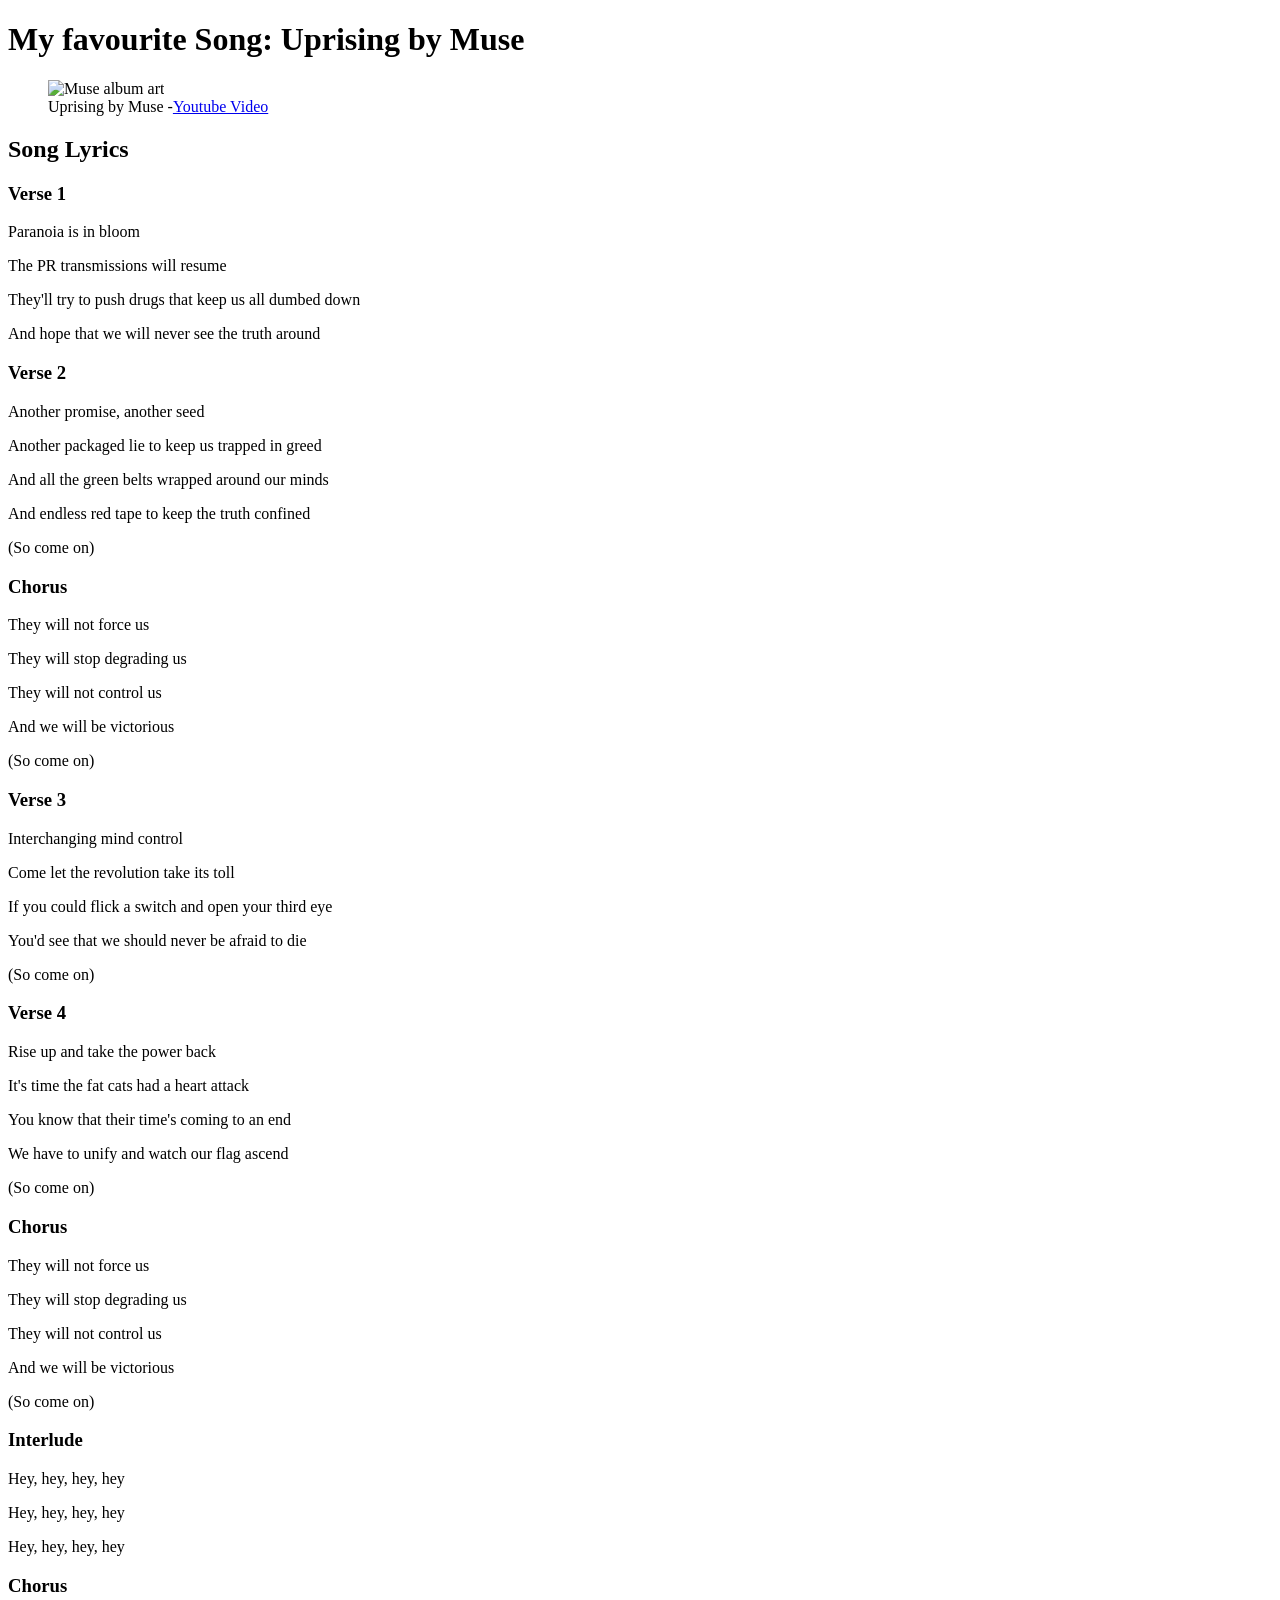
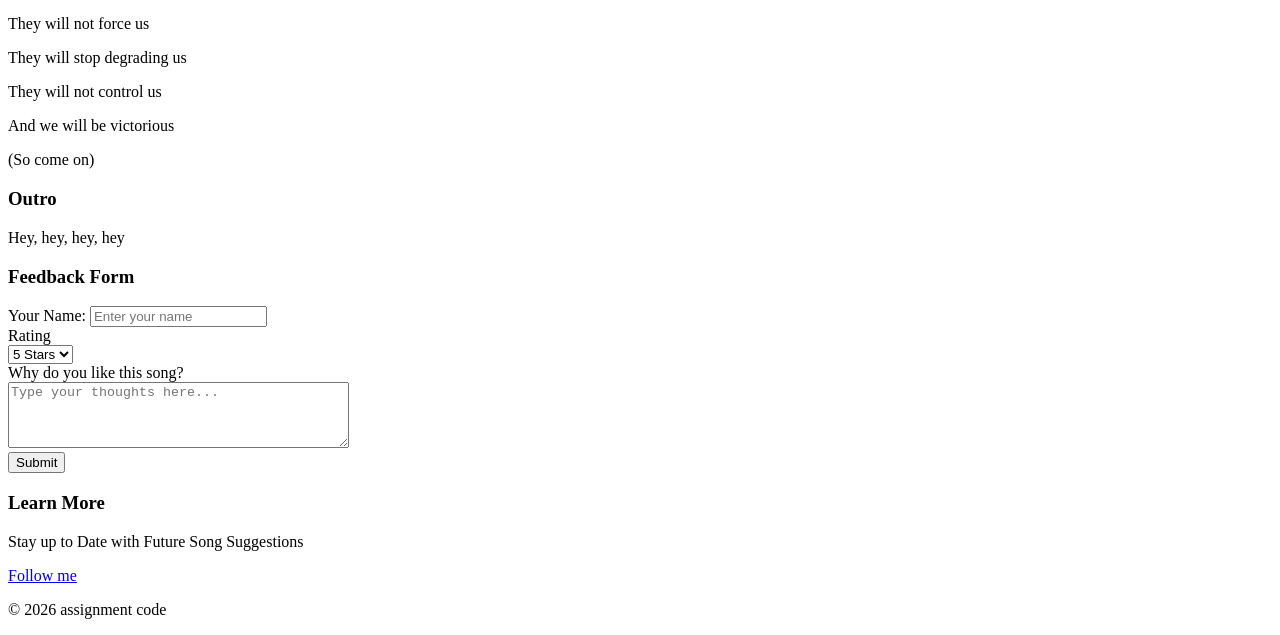
==== Assignments/Assignment 2/index.html @ 7f2d255b "Separate song parts into sections and replace br tags with p elements" ====
<!DOCTYPE html>
<html lang="en">
  <head> <!--Meta data for indexing and basic formating-->
    <meta charset="utf-8">
    <meta name="viewport" content="width=device-width, initial-scale=1">
    <title>Uprising by Muse - Song Lyrics & Feedback</title>
    <meta name="description" content="This is Matthew Hofstee's favourite song "> 
    <meta name="robots" content="nofollow, noindex">
  </head>
  <body>
    <header> <!---Image and href Link to Youtube Video -->
        
      <h1>My favourite Song: Uprising by Muse</h1>
      
         <figure>
        <img src="https://encrypted-tbn0.gstatic.com/images?q=tbn:ANd9GcTtsq0JGHTFIUMci06czobpma6Q6N5gUAbPgT6BYgRcvgyDHMk_-ytSnAU&s"
         alt="Muse album art" >
              
            <figcaption>Uprising by Muse -<a href="https://www.youtube.com/watch?v=w8KQmps-Sog">Youtube Video</a></figcaption>
        
      </figure>
      
    </header>
    <main>
      
      <section id="lyrics">
        <h2>Song Lyrics</h2>

        <section>
          <h3>Verse 1</h3>
          <p>Paranoia is in bloom</p>
          <p>The PR transmissions will resume</p>
          <p>They'll try to push drugs that keep us all dumbed down</p>
          <p>And hope that we will never see the truth around</p>
        </section>

        <section>
          <h3>Verse 2</h3>
          <p>Another promise, another seed</p>
          <p>Another packaged lie to keep us trapped in greed</p>
          <p>And all the green belts wrapped around our minds</p>
          <p>And endless red tape to keep the truth confined</p>
          <p>(So come on)</p>
        </section>

        <section>
          <h3>Chorus</h3>
          <p>They will not force us</p>
          <p>They will stop degrading us</p>
          <p>They will not control us</p>
          <p>And we will be victorious</p>
          <p>(So come on)</p>
        </section>

        <section>
          <h3>Verse 3</h3>
          <p>Interchanging mind control</p>
          <p>Come let the revolution take its toll</p>
          <p>If you could flick a switch and open your third eye</p>
          <p>You'd see that we should never be afraid to die</p>
          <p>(So come on)</p>
        </section>

        <section>
          <h3>Verse 4</h3>
          <p>Rise up and take the power back</p>
          <p>It's time the fat cats had a heart attack</p>
          <p>You know that their time's coming to an end</p>
          <p>We have to unify and watch our flag ascend</p>
          <p>(So come on)</p>
        </section>

        <section>
          <h3>Chorus</h3>
          <p>They will not force us</p>
          <p>They will stop degrading us</p>
          <p>They will not control us</p>
          <p>And we will be victorious</p>
          <p>(So come on)</p>
        </section>

        <section>
          <h3>Interlude</h3>
          <p>Hey, hey, hey, hey</p>
          <p>Hey, hey, hey, hey</p>
          <p>Hey, hey, hey, hey</p>
        </section>

        <section>
          <h3>Chorus</h3>
          <p>They will not force us</p>
          <p>They will stop degrading us</p>
          <p>They will not control us</p>
          <p>And we will be victorious</p>
          <p>(So come on)</p>
        </section>

        <section>
          <h3>Outro</h3>
          <p>Hey, hey, hey, hey</p>
        </section>

      </section>

  </article>
      </section>

     

      <section> <!-- Feedback Form Section -->
        <h3>Feedback Form</h3>
        <form method="post" action="somefile.php">

            <label for="user-name">Your Name:</label>
            <input type="text" id="user-name" name="user_name" 
            placeholder="Enter your name" required>
            <br>
            <label for="rating">Rating</label>
            <br>
            <select name="Rating" id="rating">
                <option value="5">5 Stars</option>
                <option value="4">4 Stars</option>
                <option value="3">3 Stars</option>
                <option value="2">2 Stars</option>
                <option value="1">1 Star</option>
              </select>
            <br>
            <label for="feedback">Why do you like this song?</label>
            <br>
            <textarea id="feedback" name="feedback" rows="4" cols="40"
            placeholder="Type your thoughts here..."></textarea>
              <br>
          <button type="submit">Submit</button>
        
        </form>
      </section>
    </main>
    <aside>
      <article>
        <h3>Learn More</h3>
        <p>Stay up to Date with Future Song Suggestions</p>
        <a href="#"><!--(Placeholder for link to weekly newsletter)-->
            Follow me</a>
      </article>
    </aside>
    <footer>
      <p>&copy; 2026 assignment code</p>
    </footer>
  </body>
</html>
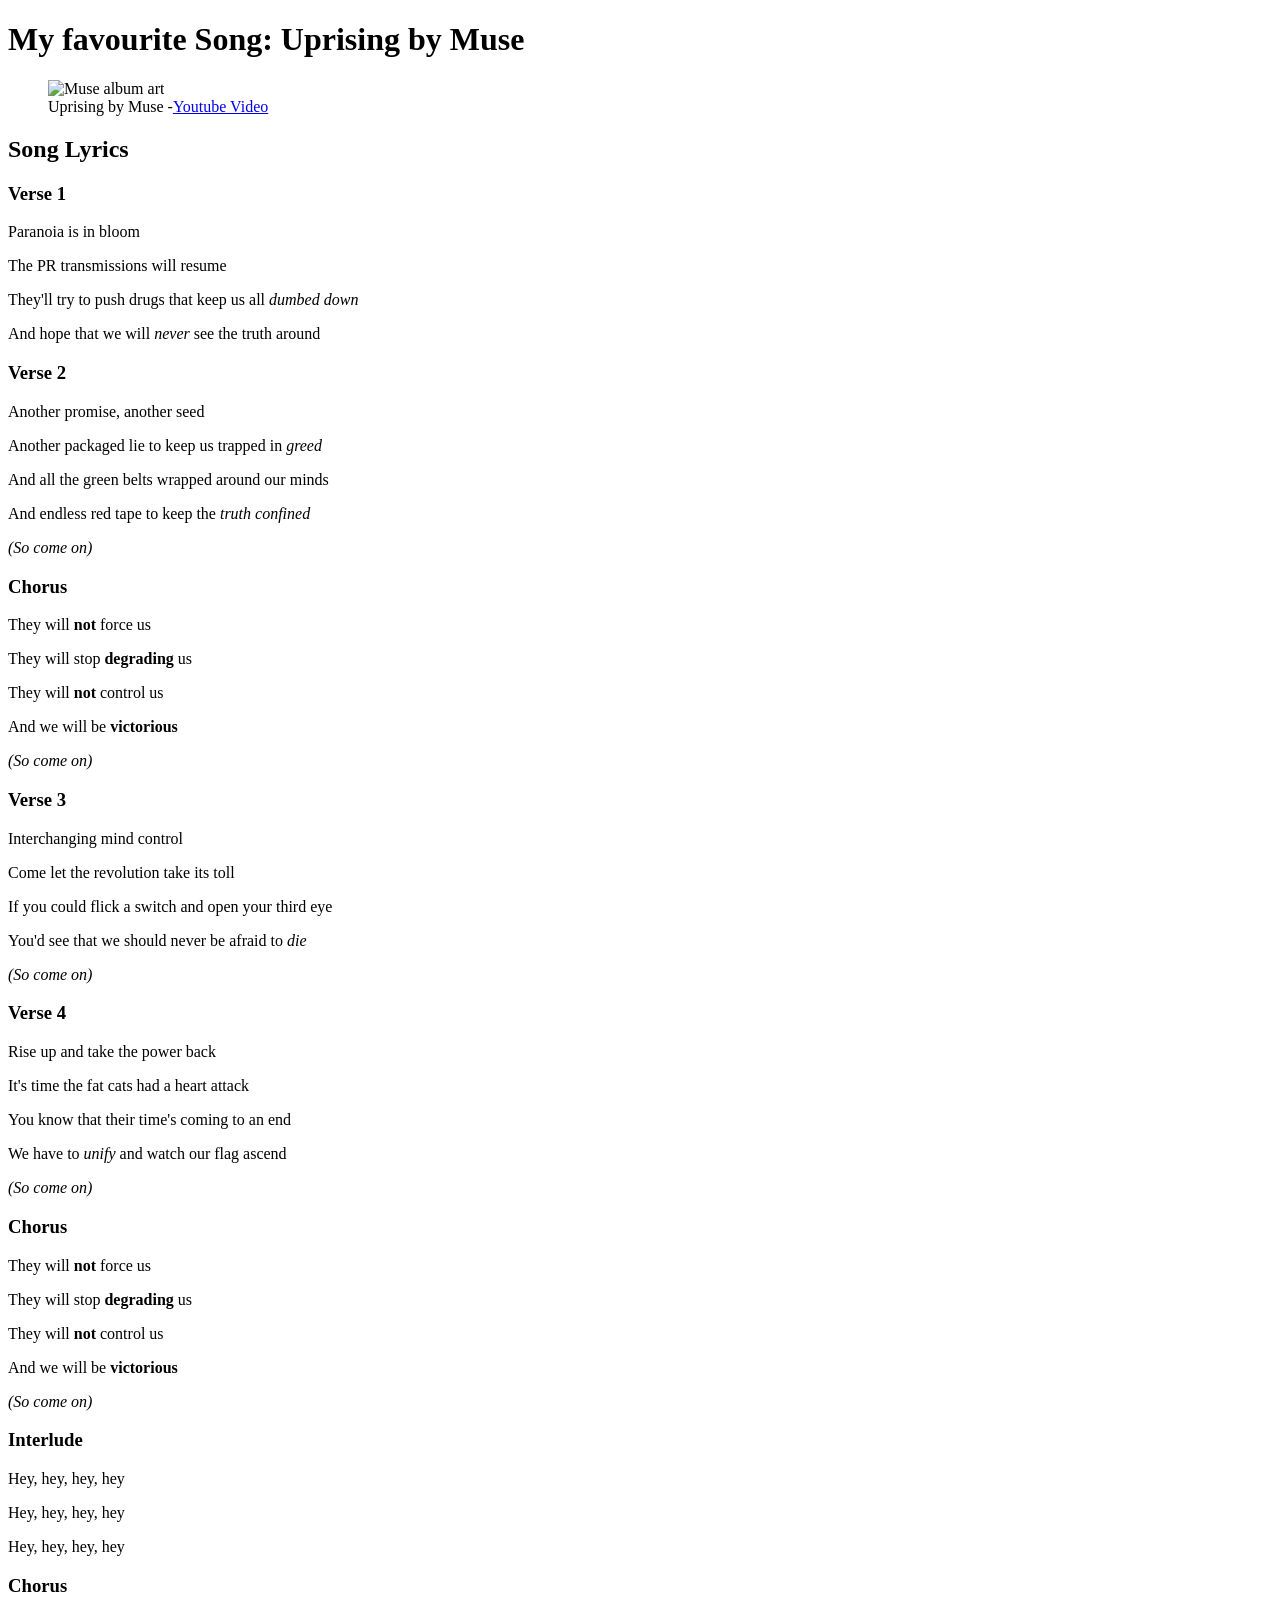
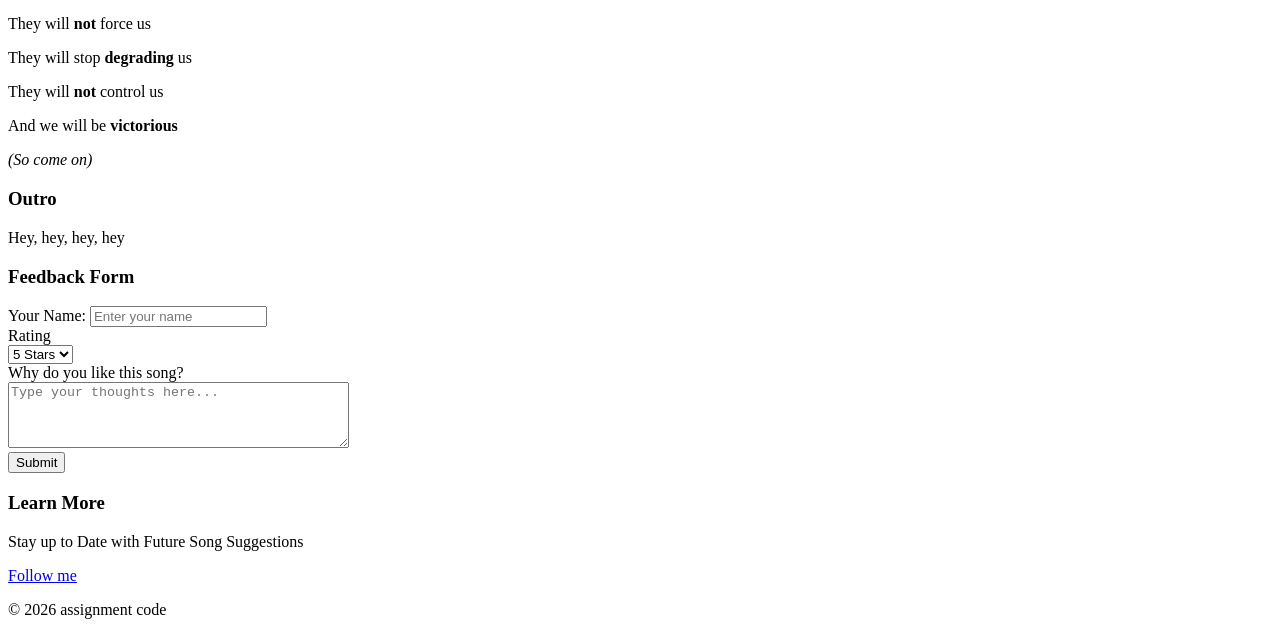
==== commit ae45cdc1: "added strong and em tags for an eerie, dramatic, and punch" ====
--- a/Assignments/Assignment 2/index.html
+++ b/Assignments/Assignment 2/index.html
@@ -6,6 +6,14 @@
     <title>Uprising by Muse - Song Lyrics & Feedback</title>
     <meta name="description" content="This is Matthew Hofstee's favourite song "> 
     <meta name="robots" content="nofollow, noindex">
+    
+    <!-- 1. Google Fonts Link goes here in the <head> -->
+    <link rel="preconnect" href="https://fonts.googleapis.com">
+    <link rel="preconnect" href="https://fonts.gstatic.com" crossorigin>
+    <link href="https://fonts.googleapis.com/css2?family=Inter:wght@400;700;900&family=Rosarivo:ital@0;1&display=swap" rel="stylesheet">
+
+    <!-- 2. Your External CSS Link goes right below it -->
+    <link rel="stylesheet" href="css/style.css">
   </head>
   <body>
     <header> <!---Image and href Link to Youtube Video -->
@@ -23,79 +31,86 @@
     </header>
     <main>
       
-      <section id="lyrics">
+<section id="lyrics">
         <h2>Song Lyrics</h2>
 
-        <section>
+        <!-- Verse 1 -->
+        <section class="verse" id="verse-1">
           <h3>Verse 1</h3>
           <p>Paranoia is in bloom</p>
           <p>The PR transmissions will resume</p>
-          <p>They'll try to push drugs that keep us all dumbed down</p>
-          <p>And hope that we will never see the truth around</p>
+          <p>They'll try to push drugs that keep us all <em>dumbed down</em></p>
+          <p>And hope that we will <em>never</em> see the truth around</p>
         </section>
 
-        <section>
+        <!-- Verse 2 -->
+        <section class="verse" id="verse-2">
           <h3>Verse 2</h3>
           <p>Another promise, another seed</p>
-          <p>Another packaged lie to keep us trapped in greed</p>
+          <p>Another packaged lie to keep us trapped in <em>greed</em></p>
           <p>And all the green belts wrapped around our minds</p>
-          <p>And endless red tape to keep the truth confined</p>
-          <p>(So come on)</p>
+          <p>And endless red tape to keep the <em>truth confined</em></p>
+          <p><em>(So come on)</em></p>
         </section>
 
-        <section>
+        <!-- Chorus 1 -->
+        <section class="chorus" id="chorus-1">
           <h3>Chorus</h3>
-          <p>They will not force us</p>
-          <p>They will stop degrading us</p>
-          <p>They will not control us</p>
-          <p>And we will be victorious</p>
-          <p>(So come on)</p>
+          <p>They will <strong>not</strong> force us</p>
+          <p>They will stop <strong>degrading</strong> us</p>
+          <p>They will <strong>not</strong> control us</p>
+          <p class="climax">And we will be <strong>victorious</strong></p>
+          <p class="hook"><em>(So come on)</em></p>
         </section>
 
-        <section>
+        <!-- Verse 3 -->
+        <section class="verse" id="verse-3">
           <h3>Verse 3</h3>
           <p>Interchanging mind control</p>
           <p>Come let the revolution take its toll</p>
           <p>If you could flick a switch and open your third eye</p>
-          <p>You'd see that we should never be afraid to die</p>
-          <p>(So come on)</p>
+          <p>You'd see that we should never be afraid to <em>die</em></p>
+          <p><em>(So come on)</em></p>
         </section>
 
-        <section>
+        <!-- Verse 4 -->
+        <section class="verse" id="verse-4">
           <h3>Verse 4</h3>
           <p>Rise up and take the power back</p>
           <p>It's time the fat cats had a heart attack</p>
           <p>You know that their time's coming to an end</p>
-          <p>We have to unify and watch our flag ascend</p>
-          <p>(So come on)</p>
+          <p>We have to <em>unify</em> and watch our flag ascend</p>
+          <p><em>(So come on)</em></p>
         </section>
 
-        <section>
+<!-- Chorus 2 -->
+        <section class="chorus" id="chorus-2">
           <h3>Chorus</h3>
-          <p>They will not force us</p>
-          <p>They will stop degrading us</p>
-          <p>They will not control us</p>
-          <p>And we will be victorious</p>
-          <p>(So come on)</p>
+          <p>They will <strong>not</strong> force us</p>
+          <p>They will stop <strong>degrading</strong> us</p>
+          <p>They will <strong>not</strong> control us</p>
+          <p class="climax">And we will be <strong>victorious</strong></p>
+          <p class="hook"><em>(So come on)</em></p>
         </section>
 
-        <section>
+<section class="interlude" id="interlude">
           <h3>Interlude</h3>
           <p>Hey, hey, hey, hey</p>
           <p>Hey, hey, hey, hey</p>
           <p>Hey, hey, hey, hey</p>
         </section>
 
-        <section>
+        <section class="chorus" id="chorus-3">
           <h3>Chorus</h3>
-          <p>They will not force us</p>
-          <p>They will stop degrading us</p>
-          <p>They will not control us</p>
-          <p>And we will be victorious</p>
-          <p>(So come on)</p>
+          <p>They will <strong>not</strong> force us</p>
+          <p>They will stop <strong>degrading</strong> us</p>
+          <p>They will <strong>not</strong> control us</p>
+          <p class="climax">And we will be <strong>victorious</strong></p>
+          <p class="hook"><em>(So come on)</em></p>
         </section>
 
-        <section>
+        <!-- Outro -->
+        <section class="outro" id="outro">
           <h3>Outro</h3>
           <p>Hey, hey, hey, hey</p>
         </section>
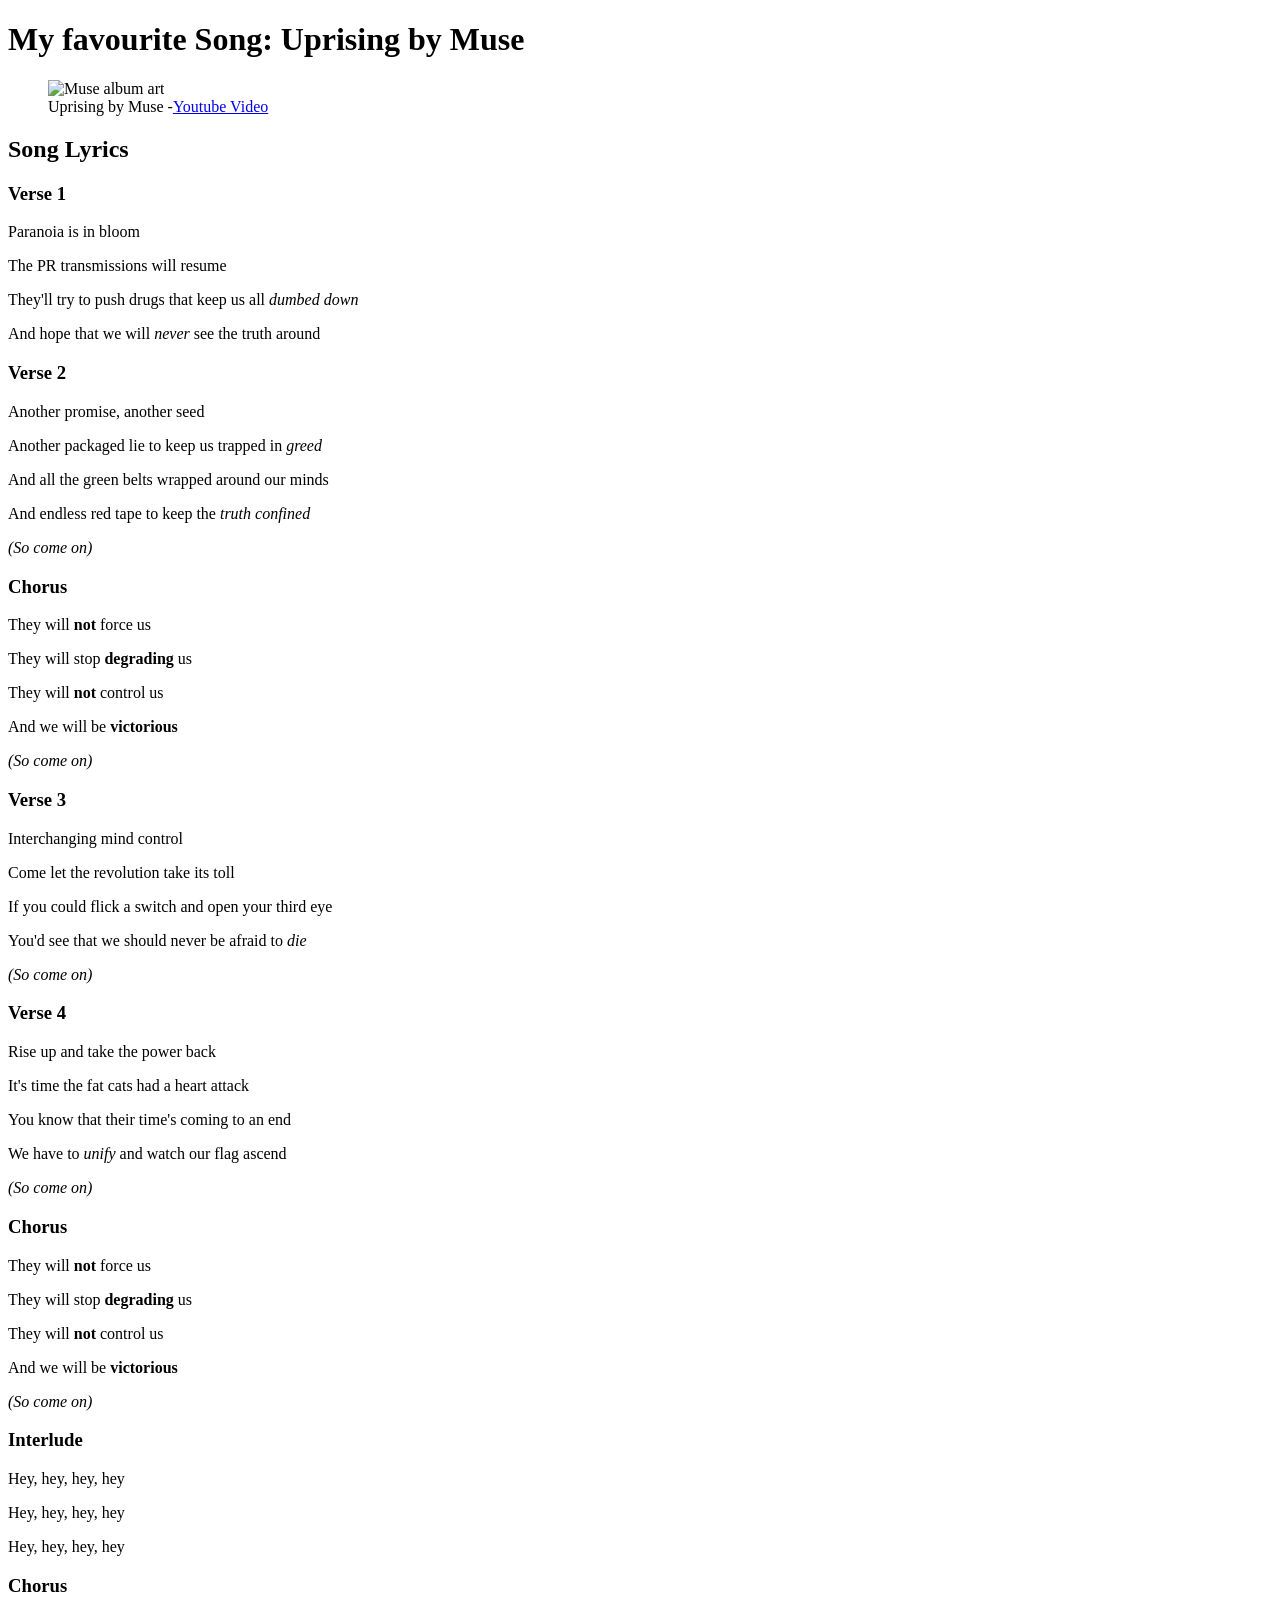
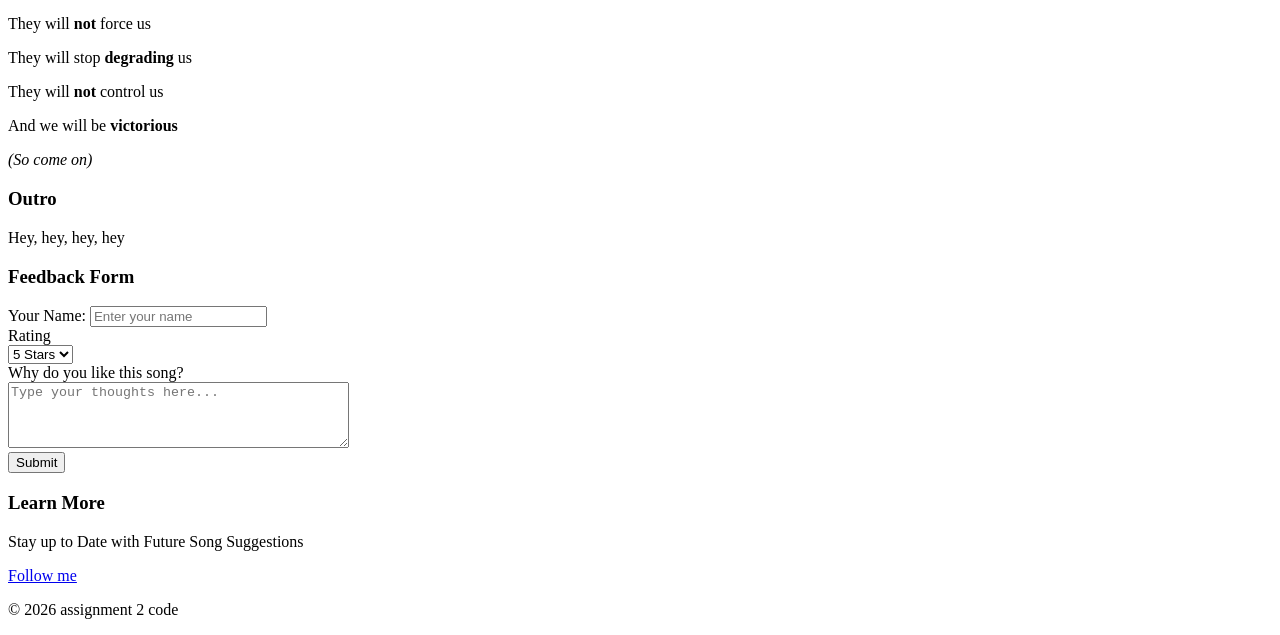
==== commit d7bdae48: "Add padding, margin, background color, and layout styles for sections" ====
--- a/Assignments/Assignment 2/index.html
+++ b/Assignments/Assignment 2/index.html
@@ -159,7 +159,7 @@
       </article>
     </aside>
     <footer>
-      <p>&copy; 2026 assignment code</p>
+      <p>&copy; 2026 assignment 2 code</p>
     </footer>
   </body>
 </html>
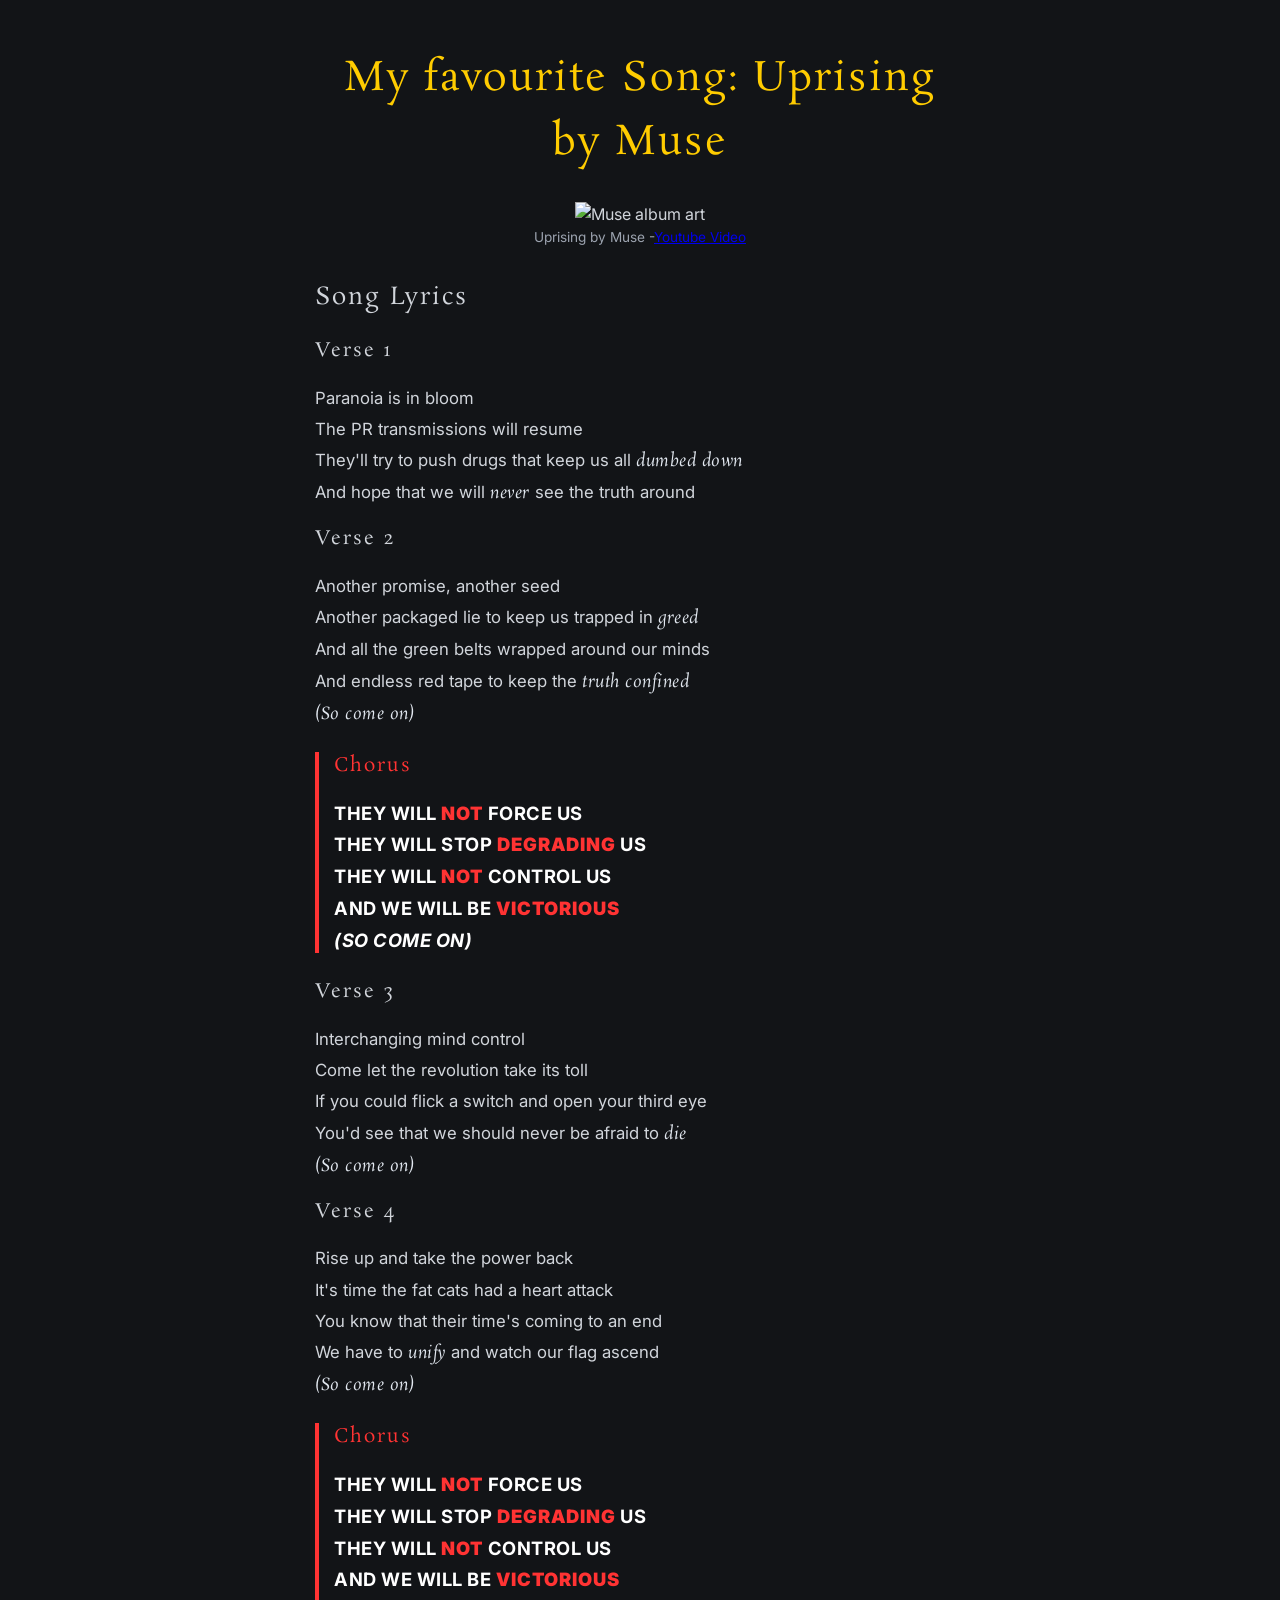
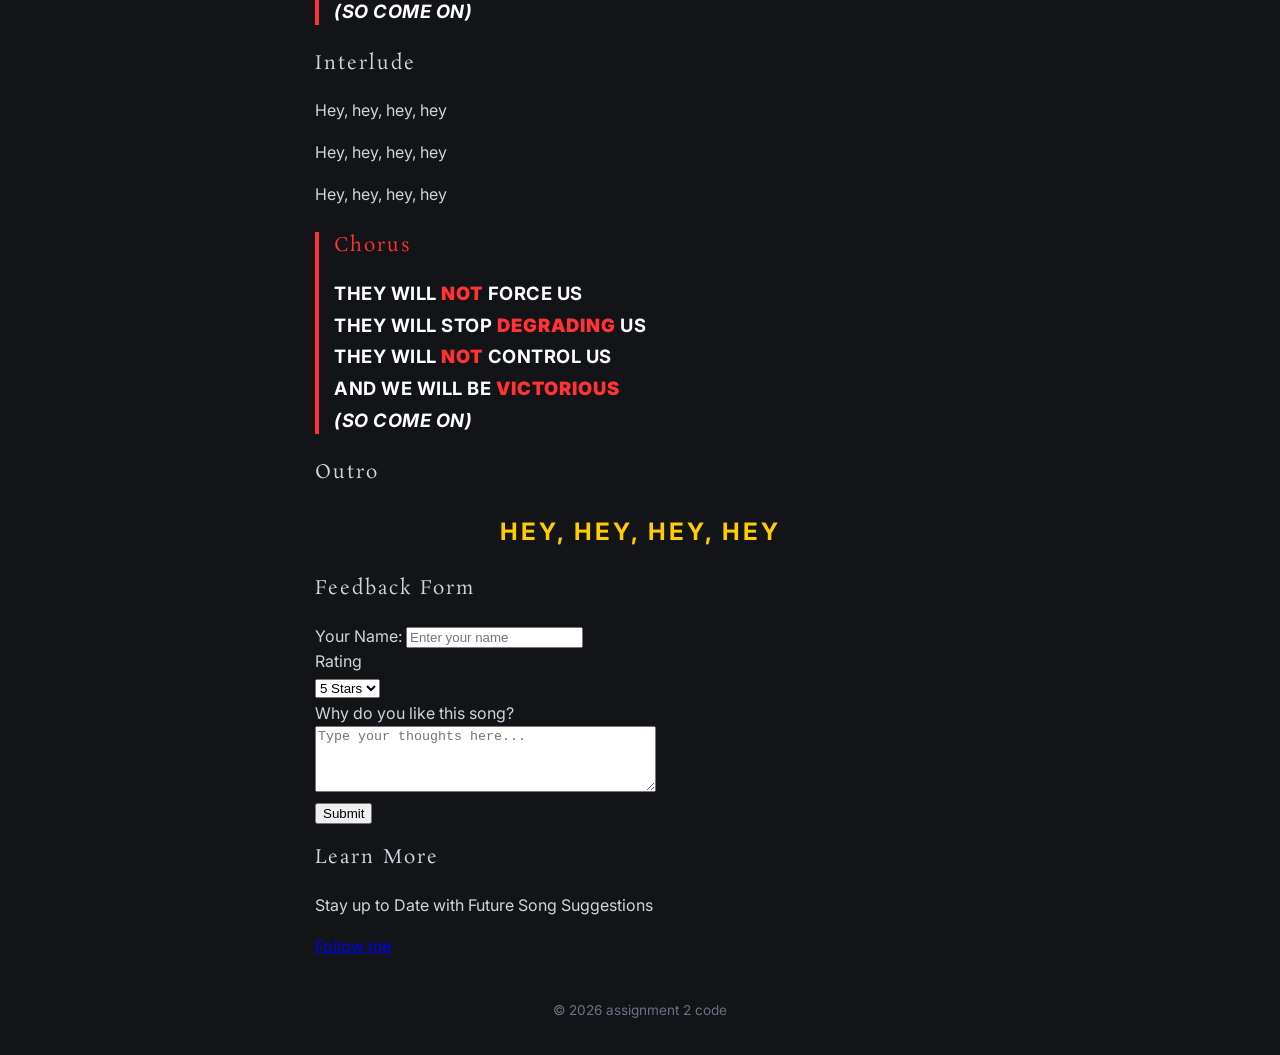
==== commit b4a38f08: "Changed file name to fit href for stylesheet" ====
--- a/Assignments/Assignment 2/index.html
+++ b/Assignments/Assignment 2/index.html
@@ -13,7 +13,7 @@
     <link href="https://fonts.googleapis.com/css2?family=Inter:wght@400;700;900&family=Rosarivo:ital@0;1&display=swap" rel="stylesheet">
 
     <!-- 2. Your External CSS Link goes right below it -->
-    <link rel="stylesheet" href="css/style.css">
+    <link rel="stylesheet" href="css/Style.css">
   </head>
   <body>
     <header> <!---Image and href Link to Youtube Video -->
--- a/Assignments/Assignment 2/css/Style.css
+++ b/Assignments/Assignment 2/css/Style.css
@@ -0,0 +1,115 @@
+/* Base font for general body and clean reading */
+body {
+  font-family: 'Inter', sans-serif;
+  font-weight: 400;
+  line-height: 1.6;
+}
+
+/* Stylized headers and dramatic accents */
+h1, h2, h3 {
+  font-family: 'Rosarivo', serif;
+  font-weight: 400;
+  letter-spacing: 2px;
+}
+
+/* Give strong tags in the chorus that aggressive punch */
+.chorus strong {
+  font-family: 'Inter', sans-serif;
+  font-weight: 900;
+  color: #ff3333;
+  letter-spacing: 1px;
+}
+
+/* Give em tags that eerie, dramatic Rosarivo italic feel */
+.verse em {
+  font-family: 'Rosarivo', serif;
+  font-style: italic;
+  color: #e2e8f0;
+  letter-spacing: 0.5px;
+}
+
+/* Page width, basic centering, and dark theme contrast */
+body {
+  background-color: #121417;
+  color: #d1d5db;
+  max-width: 650px;
+  margin: 0 auto;
+  padding: 20px;
+}
+
+header {
+  text-align: center;
+  margin-bottom: 30px;
+}
+
+h1 {
+  font-size: 2.5rem;
+  color: #ffcc00;
+}
+
+figure {
+  text-align: center;
+}
+
+figure img {
+  max-width: 220px;
+  height: auto;
+}
+
+figcaption {
+  font-size: 0.85rem;
+  color: #9ca3af;
+}
+
+/* Verses: standard line spacing and calm reading */
+.verse p {
+  font-size: 1.05rem; /* Up from 1rem */
+  line-height: 1.5;
+  margin: 6px 0;
+}
+
+/* Chorus: loud, bold, shouting */
+.chorus {
+  margin: 25px 0;
+  border-left: 4px solid #ff3333;
+  padding-left: 15px;
+}
+
+.chorus h3 {
+  color: #ff3333;
+}
+
+.chorus p {
+  font-family: 'Inter', sans-serif;
+  font-size: 1.15rem; /* Down from 1.35rem */
+  font-weight: 700;
+  text-transform: uppercase;
+  letter-spacing: 0.5px; /* Down from 1px */
+  line-height: 1.4;
+  color: #ffffff;
+  margin: 6px 0;
+}
+
+/* Repeated hook lines (So come on) */
+.hook {
+  font-style: italic;
+  color: #ffcc00;
+}
+
+/* Outro chant */
+.outro p {
+  font-size: 1.5rem;
+  font-weight: 700;
+  letter-spacing: 3px;
+  text-align: center;
+  color: #ffcc00;
+  text-transform: uppercase;
+}
+
+/* Clean footer */
+footer {
+  text-align: center;
+  margin-top: 40px;
+  font-size: 0.85rem;
+  color: #6b7280;
+}
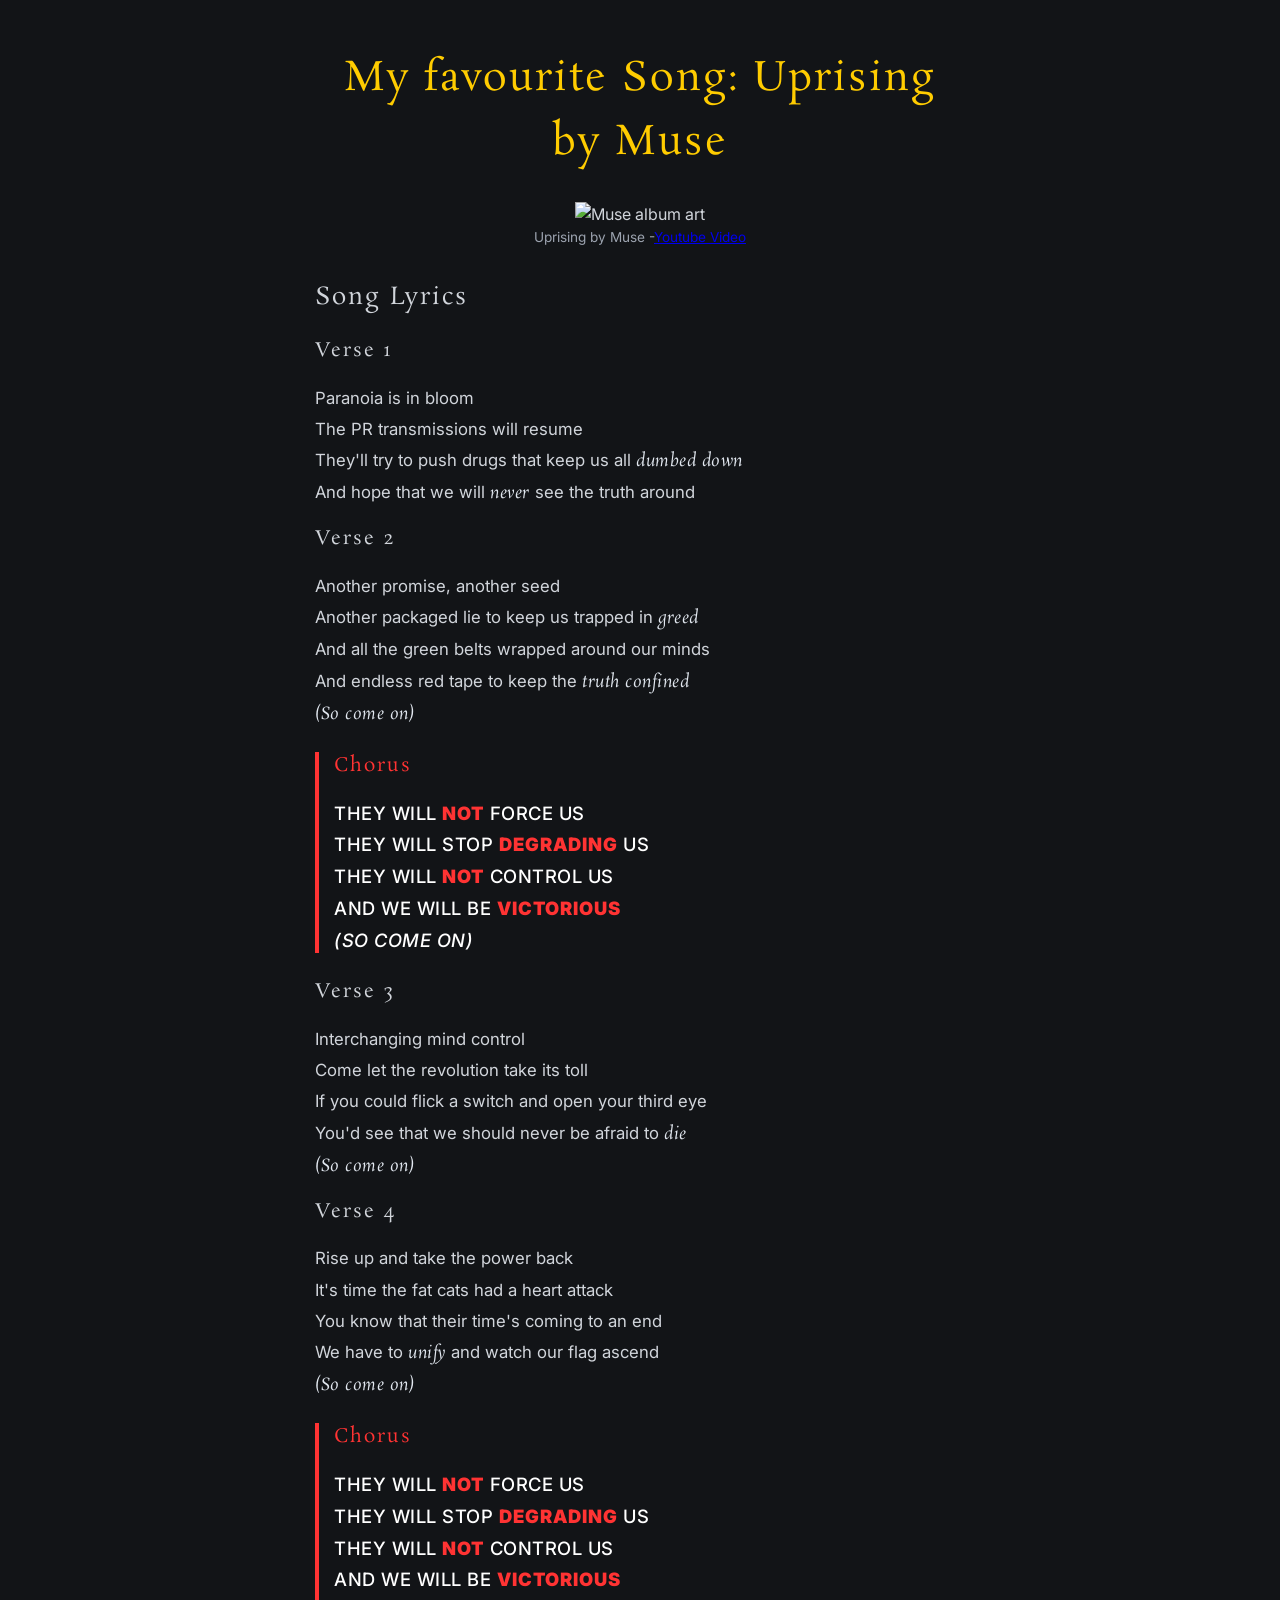
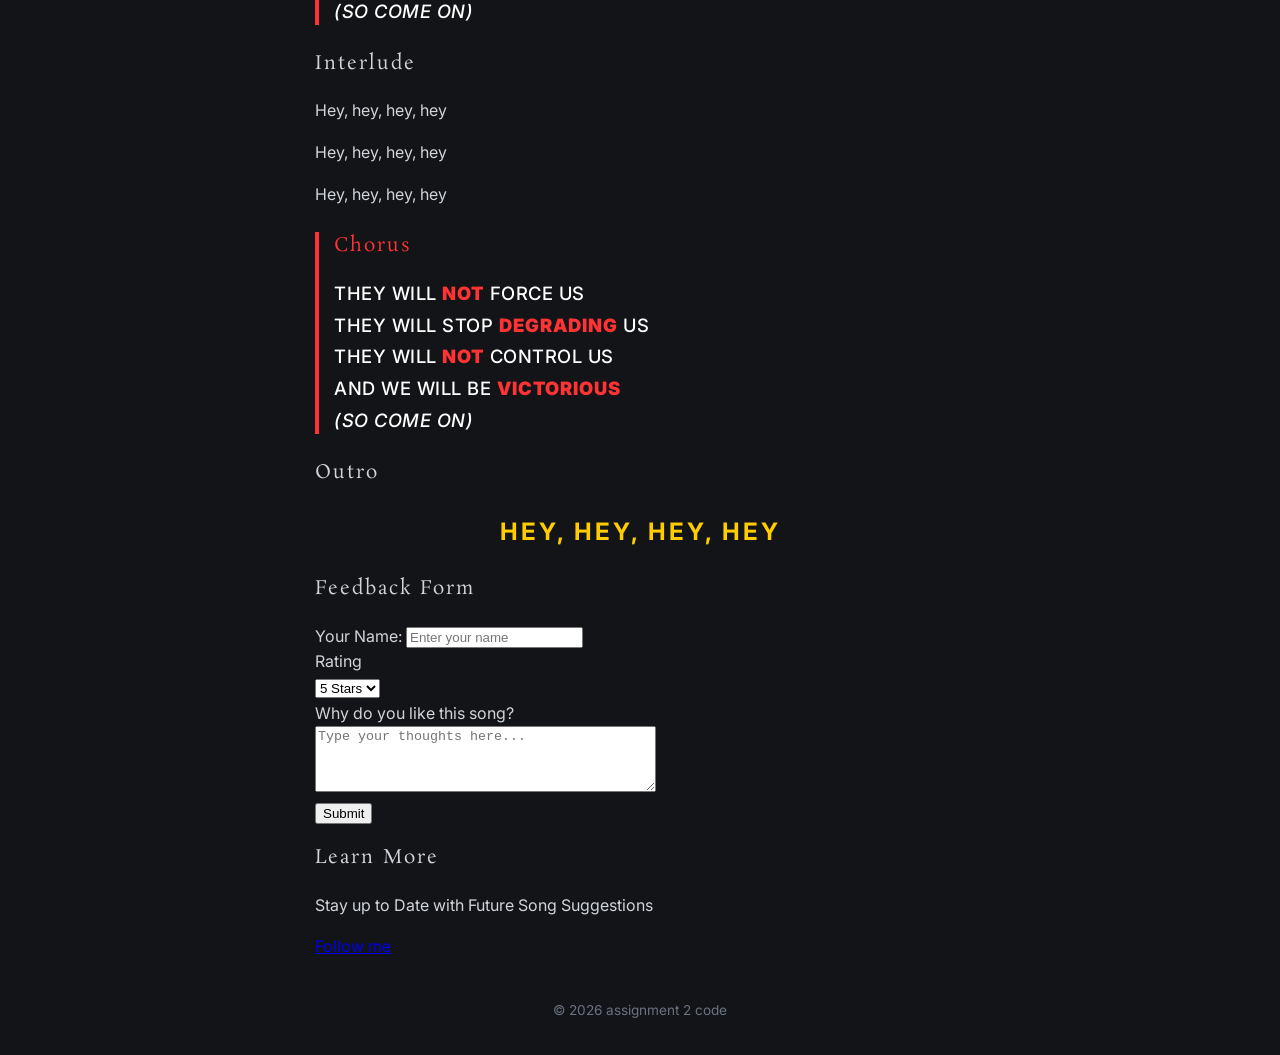
==== commit 3cabd4aa: "Cleared two errors from W3C HTML Vaildation check - two Stray end tags" ====
--- a/Assignments/Assignment 2/index.html
+++ b/Assignments/Assignment 2/index.html
@@ -1,165 +1,160 @@
-<!DOCTYPE html>
-<html lang="en">
-  <head> <!--Meta data for indexing and basic formating-->
-    <meta charset="utf-8">
-    <meta name="viewport" content="width=device-width, initial-scale=1">
-    <title>Uprising by Muse - Song Lyrics & Feedback</title>
-    <meta name="description" content="This is Matthew Hofstee's favourite song "> 
-    <meta name="robots" content="nofollow, noindex">
-    
-    <!-- 1. Google Fonts Link goes here in the <head> -->
-    <link rel="preconnect" href="https://fonts.googleapis.com">
-    <link rel="preconnect" href="https://fonts.gstatic.com" crossorigin>
-    <link href="https://fonts.googleapis.com/css2?family=Inter:wght@400;700;900&family=Rosarivo:ital@0;1&display=swap" rel="stylesheet">
+  <!DOCTYPE html>
+  <html lang="en">
+    <head> <!--Meta data for indexing and basic formating-->
+      <meta charset="utf-8">
+      <meta name="viewport" content="width=device-width, initial-scale=1">
+      <title>Uprising by Muse - Song Lyrics & Feedback</title>
+      <meta name="description" content="This is Matthew Hofstee's favourite song "> 
+      <meta name="robots" content="nofollow, noindex">
+      
+      <!-- 1. Google Fonts Link goes here in the <head> -->
+      <link rel="preconnect" href="https://fonts.googleapis.com">
+      <link rel="preconnect" href="https://fonts.gstatic.com" crossorigin>
+      <link href="https://fonts.googleapis.com/css2?family=Inter:wght@400;700;900&family=Rosarivo:ital@0;1&display=swap" rel="stylesheet">
 
-    <!-- 2. Your External CSS Link goes right below it -->
-    <link rel="stylesheet" href="css/Style.css">
-  </head>
-  <body>
-    <header> <!---Image and href Link to Youtube Video -->
+      <!-- 2. Your External CSS Link goes right below it -->
+      <link rel="stylesheet" href="css/Style.css">
+    </head>
+    <body>
+      <header> <!---Image and href Link to Youtube Video -->
+          
+        <h1>My favourite Song: Uprising by Muse</h1>
         
-      <h1>My favourite Song: Uprising by Muse</h1>
-      
-         <figure>
-        <img src="https://encrypted-tbn0.gstatic.com/images?q=tbn:ANd9GcTtsq0JGHTFIUMci06czobpma6Q6N5gUAbPgT6BYgRcvgyDHMk_-ytSnAU&s"
-         alt="Muse album art" >
-              
-            <figcaption>Uprising by Muse -<a href="https://www.youtube.com/watch?v=w8KQmps-Sog">Youtube Video</a></figcaption>
+          <figure>
+          <img src="https://encrypted-tbn0.gstatic.com/images?q=tbn:ANd9GcTtsq0JGHTFIUMci06czobpma6Q6N5gUAbPgT6BYgRcvgyDHMk_-ytSnAU&s"
+          alt="Muse album art" >
+                
+              <figcaption>Uprising by Muse -<a href="https://www.youtube.com/watch?v=w8KQmps-Sog">Youtube Video</a></figcaption>
+          
+        </figure>
         
-      </figure>
-      
-    </header>
-    <main>
-      
-<section id="lyrics">
-        <h2>Song Lyrics</h2>
+      </header>
+      <main>
+        
+  <section id="lyrics">
+          <h2>Song Lyrics</h2>
 
-        <!-- Verse 1 -->
-        <section class="verse" id="verse-1">
-          <h3>Verse 1</h3>
-          <p>Paranoia is in bloom</p>
-          <p>The PR transmissions will resume</p>
-          <p>They'll try to push drugs that keep us all <em>dumbed down</em></p>
-          <p>And hope that we will <em>never</em> see the truth around</p>
+          <!-- Verse 1 -->
+          <section class="verse" id="verse-1">
+            <h3>Verse 1</h3>
+            <p>Paranoia is in bloom</p>
+            <p>The PR transmissions will resume</p>
+            <p>They'll try to push drugs that keep us all <em>dumbed down</em></p>
+            <p>And hope that we will <em>never</em> see the truth around</p>
+          </section>
+
+          <!-- Verse 2 -->
+          <section class="verse" id="verse-2">
+            <h3>Verse 2</h3>
+            <p>Another promise, another seed</p>
+            <p>Another packaged lie to keep us trapped in <em>greed</em></p>
+            <p>And all the green belts wrapped around our minds</p>
+            <p>And endless red tape to keep the <em>truth confined</em></p>
+            <p><em>(So come on)</em></p>
+          </section>
+
+          <!-- Chorus 1 -->
+          <section class="chorus" id="chorus-1">
+            <h3>Chorus</h3>
+            <p>They will <strong>not</strong> force us</p>
+            <p>They will stop <strong>degrading</strong> us</p>
+            <p>They will <strong>not</strong> control us</p>
+            <p class="climax">And we will be <strong>victorious</strong></p>
+            <p class="hook"><em>(So come on)</em></p>
+          </section>
+
+          <!-- Verse 3 -->
+          <section class="verse" id="verse-3">
+            <h3>Verse 3</h3>
+            <p>Interchanging mind control</p>
+            <p>Come let the revolution take its toll</p>
+            <p>If you could flick a switch and open your third eye</p>
+            <p>You'd see that we should never be afraid to <em>die</em></p>
+            <p><em>(So come on)</em></p>
+          </section>
+
+          <!-- Verse 4 -->
+          <section class="verse" id="verse-4">
+            <h3>Verse 4</h3>
+            <p>Rise up and take the power back</p>
+            <p>It's time the fat cats had a heart attack</p>
+            <p>You know that their time's coming to an end</p>
+            <p>We have to <em>unify</em> and watch our flag ascend</p>
+            <p><em>(So come on)</em></p>
+          </section>
+
+  <!-- Chorus 2 -->
+          <section class="chorus" id="chorus-2">
+            <h3>Chorus</h3>
+            <p>They will <strong>not</strong> force us</p>
+            <p>They will stop <strong>degrading</strong> us</p>
+            <p>They will <strong>not</strong> control us</p>
+            <p class="climax">And we will be <strong>victorious</strong></p>
+            <p class="hook"><em>(So come on)</em></p>
+          </section>
+
+  <section class="interlude" id="interlude">
+            <h3>Interlude</h3>
+            <p>Hey, hey, hey, hey</p>
+            <p>Hey, hey, hey, hey</p>
+            <p>Hey, hey, hey, hey</p>
+          </section>
+
+          <section class="chorus" id="chorus-3">
+            <h3>Chorus</h3>
+            <p>They will <strong>not</strong> force us</p>
+            <p>They will stop <strong>degrading</strong> us</p>
+            <p>They will <strong>not</strong> control us</p>
+            <p class="climax">And we will be <strong>victorious</strong></p>
+            <p class="hook"><em>(So come on)</em></p>
+          </section>
+
+          <!-- Outro -->
+          <section class="outro" id="outro">
+            <h3>Outro</h3>
+            <p>Hey, hey, hey, hey</p>
+          </section>
+
         </section>
 
-        <!-- Verse 2 -->
-        <section class="verse" id="verse-2">
-          <h3>Verse 2</h3>
-          <p>Another promise, another seed</p>
-          <p>Another packaged lie to keep us trapped in <em>greed</em></p>
-          <p>And all the green belts wrapped around our minds</p>
-          <p>And endless red tape to keep the <em>truth confined</em></p>
-          <p><em>(So come on)</em></p>
+        <section> <!-- Feedback Form Section -->
+          <h3>Feedback Form</h3>
+          <form method="post" action="somefile.php">
+
+              <label for="user-name">Your Name:</label>
+              <input type="text" id="user-name" name="user_name" 
+              placeholder="Enter your name" required>
+              <br>
+              <label for="rating">Rating</label>
+              <br>
+              <select name="Rating" id="rating">
+                  <option value="5">5 Stars</option>
+                  <option value="4">4 Stars</option>
+                  <option value="3">3 Stars</option>
+                  <option value="2">2 Stars</option>
+                  <option value="1">1 Star</option>
+                </select>
+              <br>
+              <label for="feedback">Why do you like this song?</label>
+              <br>
+              <textarea id="feedback" name="feedback" rows="4" cols="40"
+              placeholder="Type your thoughts here..."></textarea>
+                <br>
+            <button type="submit">Submit</button>
+          
+          </form>
         </section>
-
-        <!-- Chorus 1 -->
-        <section class="chorus" id="chorus-1">
-          <h3>Chorus</h3>
-          <p>They will <strong>not</strong> force us</p>
-          <p>They will stop <strong>degrading</strong> us</p>
-          <p>They will <strong>not</strong> control us</p>
-          <p class="climax">And we will be <strong>victorious</strong></p>
-          <p class="hook"><em>(So come on)</em></p>
-        </section>
-
-        <!-- Verse 3 -->
-        <section class="verse" id="verse-3">
-          <h3>Verse 3</h3>
-          <p>Interchanging mind control</p>
-          <p>Come let the revolution take its toll</p>
-          <p>If you could flick a switch and open your third eye</p>
-          <p>You'd see that we should never be afraid to <em>die</em></p>
-          <p><em>(So come on)</em></p>
-        </section>
-
-        <!-- Verse 4 -->
-        <section class="verse" id="verse-4">
-          <h3>Verse 4</h3>
-          <p>Rise up and take the power back</p>
-          <p>It's time the fat cats had a heart attack</p>
-          <p>You know that their time's coming to an end</p>
-          <p>We have to <em>unify</em> and watch our flag ascend</p>
-          <p><em>(So come on)</em></p>
-        </section>
-
-<!-- Chorus 2 -->
-        <section class="chorus" id="chorus-2">
-          <h3>Chorus</h3>
-          <p>They will <strong>not</strong> force us</p>
-          <p>They will stop <strong>degrading</strong> us</p>
-          <p>They will <strong>not</strong> control us</p>
-          <p class="climax">And we will be <strong>victorious</strong></p>
-          <p class="hook"><em>(So come on)</em></p>
-        </section>
-
-<section class="interlude" id="interlude">
-          <h3>Interlude</h3>
-          <p>Hey, hey, hey, hey</p>
-          <p>Hey, hey, hey, hey</p>
-          <p>Hey, hey, hey, hey</p>
-        </section>
-
-        <section class="chorus" id="chorus-3">
-          <h3>Chorus</h3>
-          <p>They will <strong>not</strong> force us</p>
-          <p>They will stop <strong>degrading</strong> us</p>
-          <p>They will <strong>not</strong> control us</p>
-          <p class="climax">And we will be <strong>victorious</strong></p>
-          <p class="hook"><em>(So come on)</em></p>
-        </section>
-
-        <!-- Outro -->
-        <section class="outro" id="outro">
-          <h3>Outro</h3>
-          <p>Hey, hey, hey, hey</p>
-        </section>
-
-      </section>
-
-  </article>
-      </section>
-
-     
-
-      <section> <!-- Feedback Form Section -->
-        <h3>Feedback Form</h3>
-        <form method="post" action="somefile.php">
-
-            <label for="user-name">Your Name:</label>
-            <input type="text" id="user-name" name="user_name" 
-            placeholder="Enter your name" required>
-            <br>
-            <label for="rating">Rating</label>
-            <br>
-            <select name="Rating" id="rating">
-                <option value="5">5 Stars</option>
-                <option value="4">4 Stars</option>
-                <option value="3">3 Stars</option>
-                <option value="2">2 Stars</option>
-                <option value="1">1 Star</option>
-              </select>
-            <br>
-            <label for="feedback">Why do you like this song?</label>
-            <br>
-            <textarea id="feedback" name="feedback" rows="4" cols="40"
-            placeholder="Type your thoughts here..."></textarea>
-              <br>
-          <button type="submit">Submit</button>
-        
-        </form>
-      </section>
-    </main>
-    <aside>
-      <article>
-        <h3>Learn More</h3>
-        <p>Stay up to Date with Future Song Suggestions</p>
-        <a href="#"><!--(Placeholder for link to weekly newsletter)-->
-            Follow me</a>
-      </article>
-    </aside>
-    <footer>
-      <p>&copy; 2026 assignment 2 code</p>
-    </footer>
-  </body>
-</html>+      </main>
+      <aside>
+        <article>
+          <h3>Learn More</h3>
+          <p>Stay up to Date with Future Song Suggestions</p>
+          <a href="#"><!--(Placeholder for link to weekly newsletter)-->
+              Follow me</a>
+        </article>
+      </aside>
+      <footer>
+        <p>&copy; 2026 assignment 2 code</p>
+      </footer>
+    </body>
+  </html>
--- a/Assignments/Assignment 2/css/Style.css
+++ b/Assignments/Assignment 2/css/Style.css
@@ -1,9 +1,23 @@
+/* ===================================================
+   1. GLOBAL PAGE LAYOUT & BASE TYPOGRAPHY
+   =================================================== */
+
 /* Base font for general body and clean reading */
+/* Page width, basic centering, and dark theme contrast */
 body {
   font-family: 'Inter', sans-serif;
   font-weight: 400;
   line-height: 1.6;
+  background-color: #121417;
+  color: #d1d5db;
+  max-width: 650px;
+  margin: 0 auto;
+  padding: 20px;
 }
+
+/* ===================================================
+   2. HEADINGS & TITLES
+   =================================================== */
 
 /* Stylized headers and dramatic accents */
 h1, h2, h3 {
@@ -12,12 +26,43 @@
   letter-spacing: 2px;
 }
 
-/* Give strong tags in the chorus that aggressive punch */
-.chorus strong {
-  font-family: 'Inter', sans-serif;
-  font-weight: 900;
-  color: #ff3333;
-  letter-spacing: 1px;
+h1 {
+  font-size: 2.5rem;
+  color: #ffcc00;
+}
+
+/* ===================================================
+   3. HEADER & MEDIA (ALBUM ART)
+   =================================================== */
+
+header {
+  text-align: center;
+  margin-bottom: 30px;
+}
+
+figure {
+  text-align: center;
+}
+
+figure img {
+  max-width: 320px;
+  height: auto;
+}
+
+figcaption {
+  font-size: 0.85rem;
+  color: #9ca3af;
+}
+
+/* ===================================================
+   4. LYRICS & EMOTIONAL TYPOGRAPHY
+   =================================================== */
+
+/* Verses: standard line spacing and calm reading */
+.verse p {
+  font-size: 1.05rem; /* Up from 1rem */
+  line-height: 1.5;
+  margin: 6px 0;
 }
 
 /* Give em tags that eerie, dramatic Rosarivo italic feel */
@@ -26,46 +71,6 @@
   font-style: italic;
   color: #e2e8f0;
   letter-spacing: 0.5px;
-}
-
-/* Page width, basic centering, and dark theme contrast */
-body {
-  background-color: #121417;
-  color: #d1d5db;
-  max-width: 650px;
-  margin: 0 auto;
-  padding: 20px;
-}
-
-header {
-  text-align: center;
-  margin-bottom: 30px;
-}
-
-h1 {
-  font-size: 2.5rem;
-  color: #ffcc00;
-}
-
-figure {
-  text-align: center;
-}
-
-figure img {
-  max-width: 220px;
-  height: auto;
-}
-
-figcaption {
-  font-size: 0.85rem;
-  color: #9ca3af;
-}
-
-/* Verses: standard line spacing and calm reading */
-.verse p {
-  font-size: 1.05rem; /* Up from 1rem */
-  line-height: 1.5;
-  margin: 6px 0;
 }
 
 /* Chorus: loud, bold, shouting */
@@ -82,12 +87,20 @@
 .chorus p {
   font-family: 'Inter', sans-serif;
   font-size: 1.15rem; /* Down from 1.35rem */
-  font-weight: 700;
+  font-weight: 500; /* Down from 700 */
   text-transform: uppercase;
   letter-spacing: 0.5px; /* Down from 1px */
   line-height: 1.4;
   color: #ffffff;
   margin: 6px 0;
+}
+
+/* Give strong tags in the chorus that aggressive punch */
+.chorus strong {
+  font-family: 'Inter', sans-serif;
+  font-weight: 900;
+  color: #ff3333;
+  letter-spacing: 1px;
 }
 
 /* Repeated hook lines (So come on) */
@@ -106,6 +119,10 @@
   text-transform: uppercase;
 }
 
+/* ===================================================
+   5. FOOTER
+   =================================================== */
+
 /* Clean footer */
 footer {
   text-align: center;
